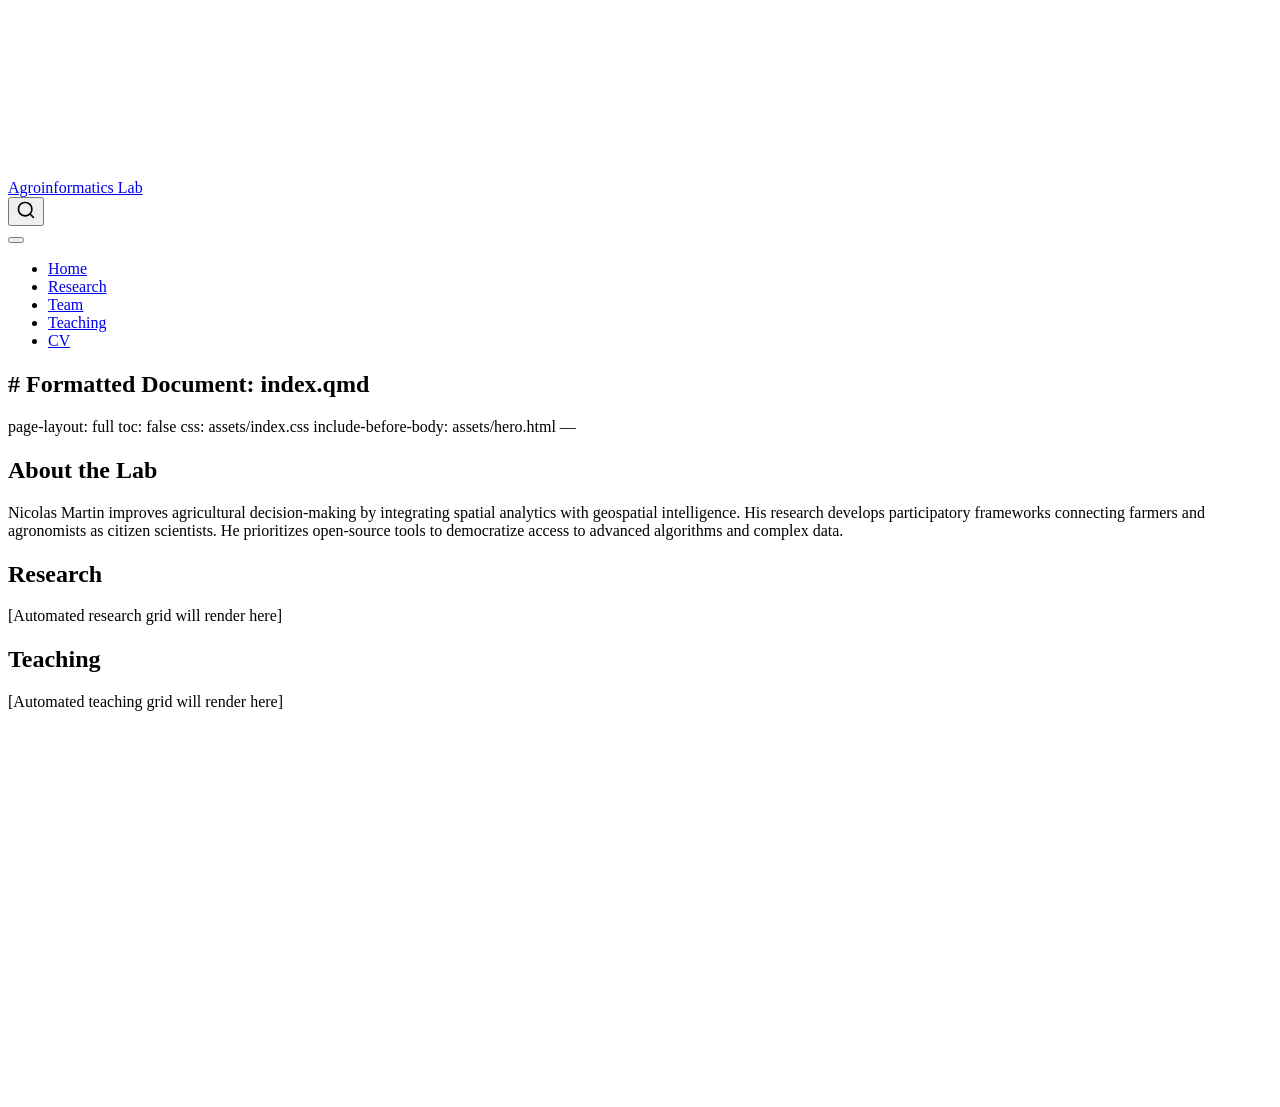
==== docs/research/index.html @ 97cd1a4d "Deploy completed Quarto architecture" ====
<!DOCTYPE html>
<html xmlns="http://www.w3.org/1999/xhtml" lang="en" xml:lang="en"><head>

<meta charset="utf-8">
<meta name="generator" content="quarto-1.8.27">

<meta name="viewport" content="width=device-width, initial-scale=1.0, user-scalable=yes">


<title>index – Agroinformatics Lab</title>
<style>
code{white-space: pre-wrap;}
span.smallcaps{font-variant: small-caps;}
div.columns{display: flex; gap: min(4vw, 1.5em);}
div.column{flex: auto; overflow-x: auto;}
div.hanging-indent{margin-left: 1.5em; text-indent: -1.5em;}
ul.task-list{list-style: none;}
ul.task-list li input[type="checkbox"] {
  width: 0.8em;
  margin: 0 0.8em 0.2em -1em; /* quarto-specific, see https://github.com/quarto-dev/quarto-cli/issues/4556 */ 
  vertical-align: middle;
}
</style>


<script src="../site_libs/quarto-nav/quarto-nav.js"></script>
<script src="../site_libs/quarto-nav/headroom.min.js"></script>
<script src="../site_libs/clipboard/clipboard.min.js"></script>
<script src="../site_libs/quarto-search/autocomplete.umd.js"></script>
<script src="../site_libs/quarto-search/fuse.min.js"></script>
<script src="../site_libs/quarto-search/quarto-search.js"></script>
<meta name="quarto:offset" content="../">
<script src="../site_libs/quarto-html/quarto.js" type="module"></script>
<script src="../site_libs/quarto-html/tabsets/tabsets.js" type="module"></script>
<script src="../site_libs/quarto-html/axe/axe-check.js" type="module"></script>
<script src="../site_libs/quarto-html/popper.min.js"></script>
<script src="../site_libs/quarto-html/tippy.umd.min.js"></script>
<script src="../site_libs/quarto-html/anchor.min.js"></script>
<link href="../site_libs/quarto-html/tippy.css" rel="stylesheet">
<link href="../site_libs/quarto-html/quarto-syntax-highlighting-ed96de9b727972fe78a7b5d16c58bf87.css" rel="stylesheet" id="quarto-text-highlighting-styles">
<script src="../site_libs/bootstrap/bootstrap.min.js"></script>
<link href="../site_libs/bootstrap/bootstrap-icons.css" rel="stylesheet">
<link href="../site_libs/bootstrap/bootstrap-5b4ad623e5705c0698d39aec6f10cf02.min.css" rel="stylesheet" append-hash="true" id="quarto-bootstrap" data-mode="light">
<script id="quarto-search-options" type="application/json">{
  "location": "navbar",
  "copy-button": false,
  "collapse-after": 3,
  "panel-placement": "end",
  "type": "overlay",
  "limit": 50,
  "keyboard-shortcut": [
    "f",
    "/",
    "s"
  ],
  "show-item-context": false,
  "language": {
    "search-no-results-text": "No results",
    "search-matching-documents-text": "matching documents",
    "search-copy-link-title": "Copy link to search",
    "search-hide-matches-text": "Hide additional matches",
    "search-more-match-text": "more match in this document",
    "search-more-matches-text": "more matches in this document",
    "search-clear-button-title": "Clear",
    "search-text-placeholder": "",
    "search-detached-cancel-button-title": "Cancel",
    "search-submit-button-title": "Submit",
    "search-label": "Search"
  }
}</script>
<style>html{ scroll-behavior: smooth; }</style>


<link rel="stylesheet" href="assets/index.css">
</head>

<body class="nav-fixed quarto-light">

<div id="quarto-search-results"></div>
  <header id="quarto-header" class="headroom fixed-top">
    <nav class="navbar navbar-expand-lg " data-bs-theme="dark">
      <div class="navbar-container container-fluid">
      <div class="navbar-brand-container mx-auto">
    <a class="navbar-brand" href="../index.html">
    <span class="navbar-title">Agroinformatics Lab</span>
    </a>
  </div>
            <div id="quarto-search" class="" title="Search"></div>
          <button class="navbar-toggler" type="button" data-bs-toggle="collapse" data-bs-target="#navbarCollapse" aria-controls="navbarCollapse" role="menu" aria-expanded="false" aria-label="Toggle navigation" onclick="if (window.quartoToggleHeadroom) { window.quartoToggleHeadroom(); }">
  <span class="navbar-toggler-icon"></span>
</button>
          <div class="collapse navbar-collapse" id="navbarCollapse">
            <ul class="navbar-nav navbar-nav-scroll me-auto">
  <li class="nav-item">
    <a class="nav-link" href="../index.html"> 
<span class="menu-text">Home</span></a>
  </li>  
  <li class="nav-item">
    <a class="nav-link active" href="../research/index.html" aria-current="page"> 
<span class="menu-text">Research</span></a>
  </li>  
  <li class="nav-item">
    <a class="nav-link" href="../team/index.html"> 
<span class="menu-text">Team</span></a>
  </li>  
  <li class="nav-item">
    <a class="nav-link" href="../teaching/index.qmd"> 
<span class="menu-text">Teaching</span></a>
  </li>  
  <li class="nav-item">
    <a class="nav-link" href="https://agroinformatics.github.io/cv_NFM/"> 
<span class="menu-text">CV</span></a>
  </li>  
</ul>
          </div> <!-- /navcollapse -->
            <div class="quarto-navbar-tools">
</div>
      </div> <!-- /container-fluid -->
    </nav>
</header>
<!-- content -->
<div id="quarto-content" class="quarto-container page-columns page-rows-contents page-layout-full page-navbar">
<!-- sidebar -->
<!-- margin-sidebar -->
    
<!-- main -->
<main class="content column-page" id="quarto-document-content"><header id="title-block-header" class="quarto-title-block"></header>




<section id="formatted-document-index.qmd" class="level2">
<h2 class="anchored" data-anchor-id="formatted-document-index.qmd"># Formatted Document: index.qmd</h2>
<p>page-layout: full toc: false css: assets/index.css include-before-body: assets/hero.html —</p>
</section>
<div class="section-band">
<section id="about-the-lab" class="level2 container">
<h2 class="anchored" data-anchor-id="about-the-lab">About the Lab</h2>
<p>Nicolas Martin improves agricultural decision-making by integrating spatial analytics with geospatial intelligence. His research develops participatory frameworks connecting farmers and agronomists as citizen scientists. He prioritizes open-source tools to democratize access to advanced algorithms and complex data.</p>
</section>
</div>
<div class="section-band">
<section id="research" class="level2 container">
<h2 class="anchored" data-anchor-id="research">Research</h2>
<p>[Automated research grid will render here]</p>
</section>
</div>
<div class="section-band">
<section id="teaching" class="level2 container">
<h2 class="anchored" data-anchor-id="teaching">Teaching</h2>
<p>[Automated teaching grid will render here]</p>
</section>
</div>



</main> <!-- /main -->
<script id="quarto-html-after-body" type="application/javascript">
  window.document.addEventListener("DOMContentLoaded", function (event) {
    const icon = "";
    const anchorJS = new window.AnchorJS();
    anchorJS.options = {
      placement: 'right',
      icon: icon
    };
    anchorJS.add('.anchored');
    const isCodeAnnotation = (el) => {
      for (const clz of el.classList) {
        if (clz.startsWith('code-annotation-')) {                     
          return true;
        }
      }
      return false;
    }
    const onCopySuccess = function(e) {
      // button target
      const button = e.trigger;
      // don't keep focus
      button.blur();
      // flash "checked"
      button.classList.add('code-copy-button-checked');
      var currentTitle = button.getAttribute("title");
      button.setAttribute("title", "Copied!");
      let tooltip;
      if (window.bootstrap) {
        button.setAttribute("data-bs-toggle", "tooltip");
        button.setAttribute("data-bs-placement", "left");
        button.setAttribute("data-bs-title", "Copied!");
        tooltip = new bootstrap.Tooltip(button, 
          { trigger: "manual", 
            customClass: "code-copy-button-tooltip",
            offset: [0, -8]});
        tooltip.show();    
      }
      setTimeout(function() {
        if (tooltip) {
          tooltip.hide();
          button.removeAttribute("data-bs-title");
          button.removeAttribute("data-bs-toggle");
          button.removeAttribute("data-bs-placement");
        }
        button.setAttribute("title", currentTitle);
        button.classList.remove('code-copy-button-checked');
      }, 1000);
      // clear code selection
      e.clearSelection();
    }
    const getTextToCopy = function(trigger) {
      const outerScaffold = trigger.parentElement.cloneNode(true);
      const codeEl = outerScaffold.querySelector('code');
      for (const childEl of codeEl.children) {
        if (isCodeAnnotation(childEl)) {
          childEl.remove();
        }
      }
      return codeEl.innerText;
    }
    const clipboard = new window.ClipboardJS('.code-copy-button:not([data-in-quarto-modal])', {
      text: getTextToCopy
    });
    clipboard.on('success', onCopySuccess);
    if (window.document.getElementById('quarto-embedded-source-code-modal')) {
      const clipboardModal = new window.ClipboardJS('.code-copy-button[data-in-quarto-modal]', {
        text: getTextToCopy,
        container: window.document.getElementById('quarto-embedded-source-code-modal')
      });
      clipboardModal.on('success', onCopySuccess);
    }
      var localhostRegex = new RegExp(/^(?:http|https):\/\/localhost\:?[0-9]*\//);
      var mailtoRegex = new RegExp(/^mailto:/);
        var filterRegex = new RegExp("https:\/\/agroinformatics\.github\.io\/agroinformatics\/");
      var isInternal = (href) => {
          return filterRegex.test(href) || localhostRegex.test(href) || mailtoRegex.test(href);
      }
      // Inspect non-navigation links and adorn them if external
     var links = window.document.querySelectorAll('a[href]:not(.nav-link):not(.navbar-brand):not(.toc-action):not(.sidebar-link):not(.sidebar-item-toggle):not(.pagination-link):not(.no-external):not([aria-hidden]):not(.dropdown-item):not(.quarto-navigation-tool):not(.about-link)');
      for (var i=0; i<links.length; i++) {
        const link = links[i];
        if (!isInternal(link.href)) {
          // undo the damage that might have been done by quarto-nav.js in the case of
          // links that we want to consider external
          if (link.dataset.originalHref !== undefined) {
            link.href = link.dataset.originalHref;
          }
        }
      }
    function tippyHover(el, contentFn, onTriggerFn, onUntriggerFn) {
      const config = {
        allowHTML: true,
        maxWidth: 500,
        delay: 100,
        arrow: false,
        appendTo: function(el) {
            return el.parentElement;
        },
        interactive: true,
        interactiveBorder: 10,
        theme: 'quarto',
        placement: 'bottom-start',
      };
      if (contentFn) {
        config.content = contentFn;
      }
      if (onTriggerFn) {
        config.onTrigger = onTriggerFn;
      }
      if (onUntriggerFn) {
        config.onUntrigger = onUntriggerFn;
      }
      window.tippy(el, config); 
    }
    const noterefs = window.document.querySelectorAll('a[role="doc-noteref"]');
    for (var i=0; i<noterefs.length; i++) {
      const ref = noterefs[i];
      tippyHover(ref, function() {
        // use id or data attribute instead here
        let href = ref.getAttribute('data-footnote-href') || ref.getAttribute('href');
        try { href = new URL(href).hash; } catch {}
        const id = href.replace(/^#\/?/, "");
        const note = window.document.getElementById(id);
        if (note) {
          return note.innerHTML;
        } else {
          return "";
        }
      });
    }
    const xrefs = window.document.querySelectorAll('a.quarto-xref');
    const processXRef = (id, note) => {
      // Strip column container classes
      const stripColumnClz = (el) => {
        el.classList.remove("page-full", "page-columns");
        if (el.children) {
          for (const child of el.children) {
            stripColumnClz(child);
          }
        }
      }
      stripColumnClz(note)
      if (id === null || id.startsWith('sec-')) {
        // Special case sections, only their first couple elements
        const container = document.createElement("div");
        if (note.children && note.children.length > 2) {
          container.appendChild(note.children[0].cloneNode(true));
          for (let i = 1; i < note.children.length; i++) {
            const child = note.children[i];
            if (child.tagName === "P" && child.innerText === "") {
              continue;
            } else {
              container.appendChild(child.cloneNode(true));
              break;
            }
          }
          if (window.Quarto?.typesetMath) {
            window.Quarto.typesetMath(container);
          }
          return container.innerHTML
        } else {
          if (window.Quarto?.typesetMath) {
            window.Quarto.typesetMath(note);
          }
          return note.innerHTML;
        }
      } else {
        // Remove any anchor links if they are present
        const anchorLink = note.querySelector('a.anchorjs-link');
        if (anchorLink) {
          anchorLink.remove();
        }
        if (window.Quarto?.typesetMath) {
          window.Quarto.typesetMath(note);
        }
        if (note.classList.contains("callout")) {
          return note.outerHTML;
        } else {
          return note.innerHTML;
        }
      }
    }
    for (var i=0; i<xrefs.length; i++) {
      const xref = xrefs[i];
      tippyHover(xref, undefined, function(instance) {
        instance.disable();
        let url = xref.getAttribute('href');
        let hash = undefined; 
        if (url.startsWith('#')) {
          hash = url;
        } else {
          try { hash = new URL(url).hash; } catch {}
        }
        if (hash) {
          const id = hash.replace(/^#\/?/, "");
          const note = window.document.getElementById(id);
          if (note !== null) {
            try {
              const html = processXRef(id, note.cloneNode(true));
              instance.setContent(html);
            } finally {
              instance.enable();
              instance.show();
            }
          } else {
            // See if we can fetch this
            fetch(url.split('#')[0])
            .then(res => res.text())
            .then(html => {
              const parser = new DOMParser();
              const htmlDoc = parser.parseFromString(html, "text/html");
              const note = htmlDoc.getElementById(id);
              if (note !== null) {
                const html = processXRef(id, note);
                instance.setContent(html);
              } 
            }).finally(() => {
              instance.enable();
              instance.show();
            });
          }
        } else {
          // See if we can fetch a full url (with no hash to target)
          // This is a special case and we should probably do some content thinning / targeting
          fetch(url)
          .then(res => res.text())
          .then(html => {
            const parser = new DOMParser();
            const htmlDoc = parser.parseFromString(html, "text/html");
            const note = htmlDoc.querySelector('main.content');
            if (note !== null) {
              // This should only happen for chapter cross references
              // (since there is no id in the URL)
              // remove the first header
              if (note.children.length > 0 && note.children[0].tagName === "HEADER") {
                note.children[0].remove();
              }
              const html = processXRef(null, note);
              instance.setContent(html);
            } 
          }).finally(() => {
            instance.enable();
            instance.show();
          });
        }
      }, function(instance) {
      });
    }
        let selectedAnnoteEl;
        const selectorForAnnotation = ( cell, annotation) => {
          let cellAttr = 'data-code-cell="' + cell + '"';
          let lineAttr = 'data-code-annotation="' +  annotation + '"';
          const selector = 'span[' + cellAttr + '][' + lineAttr + ']';
          return selector;
        }
        const selectCodeLines = (annoteEl) => {
          const doc = window.document;
          const targetCell = annoteEl.getAttribute("data-target-cell");
          const targetAnnotation = annoteEl.getAttribute("data-target-annotation");
          const annoteSpan = window.document.querySelector(selectorForAnnotation(targetCell, targetAnnotation));
          const lines = annoteSpan.getAttribute("data-code-lines").split(",");
          const lineIds = lines.map((line) => {
            return targetCell + "-" + line;
          })
          let top = null;
          let height = null;
          let parent = null;
          if (lineIds.length > 0) {
              //compute the position of the single el (top and bottom and make a div)
              const el = window.document.getElementById(lineIds[0]);
              top = el.offsetTop;
              height = el.offsetHeight;
              parent = el.parentElement.parentElement;
            if (lineIds.length > 1) {
              const lastEl = window.document.getElementById(lineIds[lineIds.length - 1]);
              const bottom = lastEl.offsetTop + lastEl.offsetHeight;
              height = bottom - top;
            }
            if (top !== null && height !== null && parent !== null) {
              // cook up a div (if necessary) and position it 
              let div = window.document.getElementById("code-annotation-line-highlight");
              if (div === null) {
                div = window.document.createElement("div");
                div.setAttribute("id", "code-annotation-line-highlight");
                div.style.position = 'absolute';
                parent.appendChild(div);
              }
              div.style.top = top - 2 + "px";
              div.style.height = height + 4 + "px";
              div.style.left = 0;
              let gutterDiv = window.document.getElementById("code-annotation-line-highlight-gutter");
              if (gutterDiv === null) {
                gutterDiv = window.document.createElement("div");
                gutterDiv.setAttribute("id", "code-annotation-line-highlight-gutter");
                gutterDiv.style.position = 'absolute';
                const codeCell = window.document.getElementById(targetCell);
                const gutter = codeCell.querySelector('.code-annotation-gutter');
                gutter.appendChild(gutterDiv);
              }
              gutterDiv.style.top = top - 2 + "px";
              gutterDiv.style.height = height + 4 + "px";
            }
            selectedAnnoteEl = annoteEl;
          }
        };
        const unselectCodeLines = () => {
          const elementsIds = ["code-annotation-line-highlight", "code-annotation-line-highlight-gutter"];
          elementsIds.forEach((elId) => {
            const div = window.document.getElementById(elId);
            if (div) {
              div.remove();
            }
          });
          selectedAnnoteEl = undefined;
        };
          // Handle positioning of the toggle
      window.addEventListener(
        "resize",
        throttle(() => {
          elRect = undefined;
          if (selectedAnnoteEl) {
            selectCodeLines(selectedAnnoteEl);
          }
        }, 10)
      );
      function throttle(fn, ms) {
      let throttle = false;
      let timer;
        return (...args) => {
          if(!throttle) { // first call gets through
              fn.apply(this, args);
              throttle = true;
          } else { // all the others get throttled
              if(timer) clearTimeout(timer); // cancel #2
              timer = setTimeout(() => {
                fn.apply(this, args);
                timer = throttle = false;
              }, ms);
          }
        };
      }
        // Attach click handler to the DT
        const annoteDls = window.document.querySelectorAll('dt[data-target-cell]');
        for (const annoteDlNode of annoteDls) {
          annoteDlNode.addEventListener('click', (event) => {
            const clickedEl = event.target;
            if (clickedEl !== selectedAnnoteEl) {
              unselectCodeLines();
              const activeEl = window.document.querySelector('dt[data-target-cell].code-annotation-active');
              if (activeEl) {
                activeEl.classList.remove('code-annotation-active');
              }
              selectCodeLines(clickedEl);
              clickedEl.classList.add('code-annotation-active');
            } else {
              // Unselect the line
              unselectCodeLines();
              clickedEl.classList.remove('code-annotation-active');
            }
          });
        }
    const findCites = (el) => {
      const parentEl = el.parentElement;
      if (parentEl) {
        const cites = parentEl.dataset.cites;
        if (cites) {
          return {
            el,
            cites: cites.split(' ')
          };
        } else {
          return findCites(el.parentElement)
        }
      } else {
        return undefined;
      }
    };
    var bibliorefs = window.document.querySelectorAll('a[role="doc-biblioref"]');
    for (var i=0; i<bibliorefs.length; i++) {
      const ref = bibliorefs[i];
      const citeInfo = findCites(ref);
      if (citeInfo) {
        tippyHover(citeInfo.el, function() {
          var popup = window.document.createElement('div');
          citeInfo.cites.forEach(function(cite) {
            var citeDiv = window.document.createElement('div');
            citeDiv.classList.add('hanging-indent');
            citeDiv.classList.add('csl-entry');
            var biblioDiv = window.document.getElementById('ref-' + cite);
            if (biblioDiv) {
              citeDiv.innerHTML = biblioDiv.innerHTML;
            }
            popup.appendChild(citeDiv);
          });
          return popup.innerHTML;
        });
      }
    }
  });
  </script>
</div> <!-- /content -->




<script src="../site_libs/quarto-html/zenscroll-min.js"></script>
</body></html>
---- docs/site_libs/quarto-html/tippy.css ----
.tippy-box[data-animation=fade][data-state=hidden]{opacity:0}[data-tippy-root]{max-width:calc(100vw - 10px)}.tippy-box{position:relative;background-color:#333;color:#fff;border-radius:4px;font-size:14px;line-height:1.4;white-space:normal;outline:0;transition-property:transform,visibility,opacity}.tippy-box[data-placement^=top]>.tippy-arrow{bottom:0}.tippy-box[data-placement^=top]>.tippy-arrow:before{bottom:-7px;left:0;border-width:8px 8px 0;border-top-color:initial;transform-origin:center top}.tippy-box[data-placement^=bottom]>.tippy-arrow{top:0}.tippy-box[data-placement^=bottom]>.tippy-arrow:before{top:-7px;left:0;border-width:0 8px 8px;border-bottom-color:initial;transform-origin:center bottom}.tippy-box[data-placement^=left]>.tippy-arrow{right:0}.tippy-box[data-placement^=left]>.tippy-arrow:before{border-width:8px 0 8px 8px;border-left-color:initial;right:-7px;transform-origin:center left}.tippy-box[data-placement^=right]>.tippy-arrow{left:0}.tippy-box[data-placement^=right]>.tippy-arrow:before{left:-7px;border-width:8px 8px 8px 0;border-right-color:initial;transform-origin:center right}.tippy-box[data-inertia][data-state=visible]{transition-timing-function:cubic-bezier(.54,1.5,.38,1.11)}.tippy-arrow{width:16px;height:16px;color:#333}.tippy-arrow:before{content:"";position:absolute;border-color:transparent;border-style:solid}.tippy-content{position:relative;padding:5px 9px;z-index:1}
---- docs/site_libs/quarto-html/quarto-syntax-highlighting-ed96de9b727972fe78a7b5d16c58bf87.css ----
/* quarto syntax highlight colors */
:root {
  --quarto-hl-ot-color: #003B4F;
  --quarto-hl-at-color: #657422;
  --quarto-hl-ss-color: #20794D;
  --quarto-hl-an-color: #5E5E5E;
  --quarto-hl-fu-color: #4758AB;
  --quarto-hl-st-color: #20794D;
  --quarto-hl-cf-color: #003B4F;
  --quarto-hl-op-color: #5E5E5E;
  --quarto-hl-er-color: #AD0000;
  --quarto-hl-bn-color: #AD0000;
  --quarto-hl-al-color: #AD0000;
  --quarto-hl-va-color: #111111;
  --quarto-hl-bu-color: inherit;
  --quarto-hl-ex-color: inherit;
  --quarto-hl-pp-color: #AD0000;
  --quarto-hl-in-color: #5E5E5E;
  --quarto-hl-vs-color: #20794D;
  --quarto-hl-wa-color: #5E5E5E;
  --quarto-hl-do-color: #5E5E5E;
  --quarto-hl-im-color: #00769E;
  --quarto-hl-ch-color: #20794D;
  --quarto-hl-dt-color: #AD0000;
  --quarto-hl-fl-color: #AD0000;
  --quarto-hl-co-color: #5E5E5E;
  --quarto-hl-cv-color: #5E5E5E;
  --quarto-hl-cn-color: #8f5902;
  --quarto-hl-sc-color: #5E5E5E;
  --quarto-hl-dv-color: #AD0000;
  --quarto-hl-kw-color: #003B4F;
}

/* other quarto variables */
:root {
  --quarto-font-monospace: SFMono-Regular, Menlo, Monaco, Consolas, "Liberation Mono", "Courier New", monospace;
}

/* syntax highlight based on Pandoc's rules */
pre > code.sourceCode > span {
  color: #003B4F;
}

code.sourceCode > span {
  color: #003B4F;
}

div.sourceCode,
div.sourceCode pre.sourceCode {
  color: #003B4F;
}

/* Normal */
code span {
  color: #003B4F;
}

/* Alert */
code span.al {
  color: #AD0000;
  font-style: inherit;
}

/* Annotation */
code span.an {
  color: #5E5E5E;
  font-style: inherit;
}

/* Attribute */
code span.at {
  color: #657422;
  font-style: inherit;
}

/* BaseN */
code span.bn {
  color: #AD0000;
  font-style: inherit;
}

/* BuiltIn */
code span.bu {
  font-style: inherit;
}

/* ControlFlow */
code span.cf {
  color: #003B4F;
  font-weight: bold;
  font-style: inherit;
}

/* Char */
code span.ch {
  color: #20794D;
  font-style: inherit;
}

/* Constant */
code span.cn {
  color: #8f5902;
  font-style: inherit;
}

/* Comment */
code span.co {
  color: #5E5E5E;
  font-style: inherit;
}

/* CommentVar */
code span.cv {
  color: #5E5E5E;
  font-style: italic;
}

/* Documentation */
code span.do {
  color: #5E5E5E;
  font-style: italic;
}

/* DataType */
code span.dt {
  color: #AD0000;
  font-style: inherit;
}

/* DecVal */
code span.dv {
  color: #AD0000;
  font-style: inherit;
}

/* Error */
code span.er {
  color: #AD0000;
  font-style: inherit;
}

/* Extension */
code span.ex {
  font-style: inherit;
}

/* Float */
code span.fl {
  color: #AD0000;
  font-style: inherit;
}

/* Function */
code span.fu {
  color: #4758AB;
  font-style: inherit;
}

/* Import */
code span.im {
  color: #00769E;
  font-style: inherit;
}

/* Information */
code span.in {
  color: #5E5E5E;
  font-style: inherit;
}

/* Keyword */
code span.kw {
  color: #003B4F;
  font-weight: bold;
  font-style: inherit;
}

/* Operator */
code span.op {
  color: #5E5E5E;
  font-style: inherit;
}

/* Other */
code span.ot {
  color: #003B4F;
  font-style: inherit;
}

/* Preprocessor */
code span.pp {
  color: #AD0000;
  font-style: inherit;
}

/* SpecialChar */
code span.sc {
  color: #5E5E5E;
  font-style: inherit;
}

/* SpecialString */
code span.ss {
  color: #20794D;
  font-style: inherit;
}

/* String */
code span.st {
  color: #20794D;
  font-style: inherit;
}

/* Variable */
code span.va {
  color: #111111;
  font-style: inherit;
}

/* VerbatimString */
code span.vs {
  color: #20794D;
  font-style: inherit;
}

/* Warning */
code span.wa {
  color: #5E5E5E;
  font-style: italic;
}

.prevent-inlining {
  content: "</";
}

/*# sourceMappingURL=0920dd6d7437995b8cdf7429764427b1.css.map */
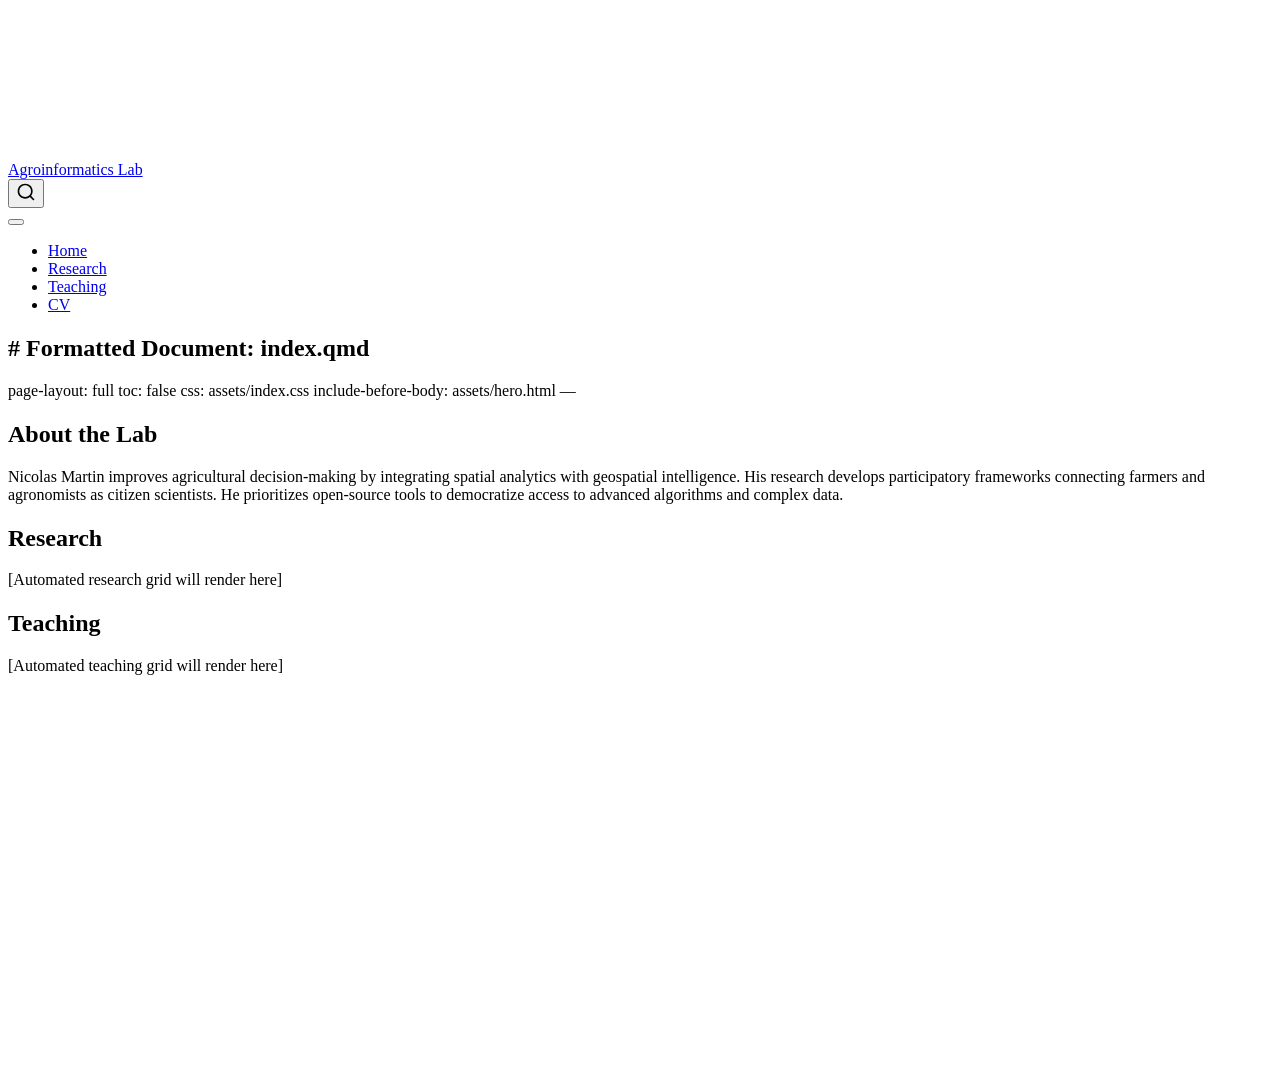
==== commit 707e348a: "Deploy clean Quarto build" ====
--- a/docs/research/index.html
+++ b/docs/research/index.html
@@ -92,23 +92,19 @@
           <div class="collapse navbar-collapse" id="navbarCollapse">
             <ul class="navbar-nav navbar-nav-scroll me-auto">
   <li class="nav-item">
-    <a class="nav-link" href="../index.html"> 
+    <a class="nav-link" href="//index.html"> 
 <span class="menu-text">Home</span></a>
   </li>  
   <li class="nav-item">
-    <a class="nav-link active" href="../research/index.html" aria-current="page"> 
+    <a class="nav-link" href="//research/index.html"> 
 <span class="menu-text">Research</span></a>
   </li>  
   <li class="nav-item">
-    <a class="nav-link" href="../team/index.html"> 
-<span class="menu-text">Team</span></a>
-  </li>  
-  <li class="nav-item">
-    <a class="nav-link" href="../teaching/index.qmd"> 
+    <a class="nav-link" href="//teaching/index.html"> 
 <span class="menu-text">Teaching</span></a>
   </li>  
   <li class="nav-item">
-    <a class="nav-link" href="https://agroinformatics.github.io/cv_NFM/"> 
+    <a class="nav-link" href="../cv.qmd"> 
 <span class="menu-text">CV</span></a>
   </li>  
 </ul>
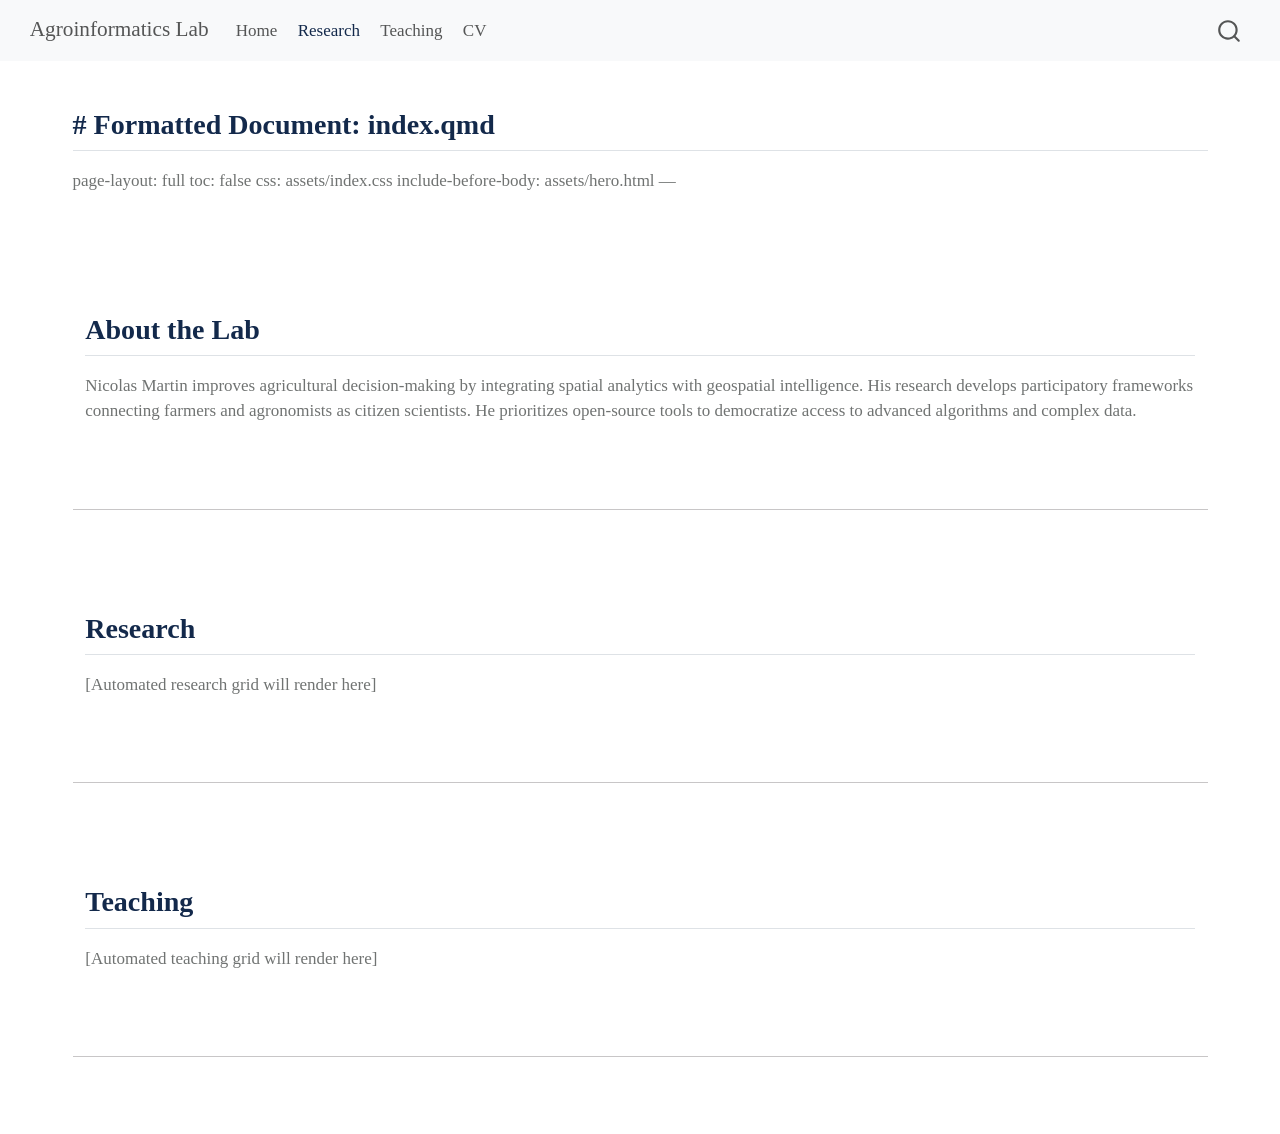
==== commit d3b4bafd: "Migrate color matrix to SCSS and restore build" ====
--- a/docs/research/index.html
+++ b/docs/research/index.html
@@ -37,10 +37,14 @@
 <script src="../site_libs/quarto-html/tippy.umd.min.js"></script>
 <script src="../site_libs/quarto-html/anchor.min.js"></script>
 <link href="../site_libs/quarto-html/tippy.css" rel="stylesheet">
-<link href="../site_libs/quarto-html/quarto-syntax-highlighting-ed96de9b727972fe78a7b5d16c58bf87.css" rel="stylesheet" id="quarto-text-highlighting-styles">
+<link href="../site_libs/quarto-html/quarto-syntax-highlighting-ed96de9b727972fe78a7b5d16c58bf87.css" rel="stylesheet" class="quarto-color-scheme" id="quarto-text-highlighting-styles">
+<link href="../site_libs/quarto-html/quarto-syntax-highlighting-dark-4d9afe2b8d18ee9fa5d0d57b5ed4214d.css" rel="stylesheet" class="quarto-color-scheme quarto-color-alternate" id="quarto-text-highlighting-styles">
+<link href="../site_libs/quarto-html/quarto-syntax-highlighting-ed96de9b727972fe78a7b5d16c58bf87.css" rel="stylesheet" class="quarto-color-scheme-extra" id="quarto-text-highlighting-styles">
 <script src="../site_libs/bootstrap/bootstrap.min.js"></script>
 <link href="../site_libs/bootstrap/bootstrap-icons.css" rel="stylesheet">
-<link href="../site_libs/bootstrap/bootstrap-5b4ad623e5705c0698d39aec6f10cf02.min.css" rel="stylesheet" append-hash="true" id="quarto-bootstrap" data-mode="light">
+<link href="../site_libs/bootstrap/bootstrap-f86c1df57e2f33e28071ae39656c592e.min.css" rel="stylesheet" append-hash="true" class="quarto-color-scheme" id="quarto-bootstrap" data-mode="light">
+<link href="../site_libs/bootstrap/bootstrap-dark-f86c1df57e2f33e28071ae39656c592e.min.css" rel="stylesheet" append-hash="true" class="quarto-color-scheme quarto-color-alternate" id="quarto-bootstrap" data-mode="light">
+<link href="../site_libs/bootstrap/bootstrap-f86c1df57e2f33e28071ae39656c592e.min.css" rel="stylesheet" append-hash="true" class="quarto-color-scheme-extra" id="quarto-bootstrap" data-mode="light">
 <script id="quarto-search-options" type="application/json">{
   "location": "navbar",
   "copy-button": false,
@@ -92,15 +96,15 @@
           <div class="collapse navbar-collapse" id="navbarCollapse">
             <ul class="navbar-nav navbar-nav-scroll me-auto">
   <li class="nav-item">
-    <a class="nav-link" href="//index.html"> 
+    <a class="nav-link" href="../index.html"> 
 <span class="menu-text">Home</span></a>
   </li>  
   <li class="nav-item">
-    <a class="nav-link" href="//research/index.html"> 
+    <a class="nav-link active" href="../research/index.html" aria-current="page"> 
 <span class="menu-text">Research</span></a>
   </li>  
   <li class="nav-item">
-    <a class="nav-link" href="//teaching/index.html"> 
+    <a class="nav-link" href="../teaching/index.html"> 
 <span class="menu-text">Teaching</span></a>
   </li>  
   <li class="nav-item">
--- a/docs/site_libs/quarto-html/quarto-syntax-highlighting-dark-4d9afe2b8d18ee9fa5d0d57b5ed4214d.css
+++ b/docs/site_libs/quarto-html/quarto-syntax-highlighting-dark-4d9afe2b8d18ee9fa5d0d57b5ed4214d.css
@@ -0,0 +1,219 @@
+/* quarto syntax highlight colors */
+:root {
+  --quarto-hl-al-color: #f07178;
+  --quarto-hl-an-color: #d4d0ab;
+  --quarto-hl-at-color: #00e0e0;
+  --quarto-hl-bn-color: #d4d0ab;
+  --quarto-hl-bu-color: #abe338;
+  --quarto-hl-ch-color: #abe338;
+  --quarto-hl-co-color: #f8f8f2;
+  --quarto-hl-cv-color: #ffd700;
+  --quarto-hl-cn-color: #ffd700;
+  --quarto-hl-cf-color: #ffa07a;
+  --quarto-hl-dt-color: #ffa07a;
+  --quarto-hl-dv-color: #d4d0ab;
+  --quarto-hl-do-color: #f8f8f2;
+  --quarto-hl-er-color: #f07178;
+  --quarto-hl-ex-color: #00e0e0;
+  --quarto-hl-fl-color: #d4d0ab;
+  --quarto-hl-fu-color: #ffa07a;
+  --quarto-hl-im-color: #abe338;
+  --quarto-hl-in-color: #d4d0ab;
+  --quarto-hl-kw-color: #ffa07a;
+  --quarto-hl-op-color: #ffa07a;
+  --quarto-hl-ot-color: #00e0e0;
+  --quarto-hl-pp-color: #dcc6e0;
+  --quarto-hl-re-color: #00e0e0;
+  --quarto-hl-sc-color: #abe338;
+  --quarto-hl-ss-color: #abe338;
+  --quarto-hl-st-color: #abe338;
+  --quarto-hl-va-color: #00e0e0;
+  --quarto-hl-vs-color: #abe338;
+  --quarto-hl-wa-color: #dcc6e0;
+}
+
+/* other quarto variables */
+:root {
+  --quarto-font-monospace: SFMono-Regular, Menlo, Monaco, Consolas, "Liberation Mono", "Courier New", monospace;
+}
+
+/* syntax highlight based on Pandoc's rules */
+pre > code.sourceCode > span {
+  color: #f8f8f2;
+}
+
+code.sourceCode > span {
+  color: #f8f8f2;
+}
+
+div.sourceCode,
+div.sourceCode pre.sourceCode {
+  color: #f8f8f2;
+}
+
+/* Normal */
+code span {
+  color: #f8f8f2;
+}
+
+/* Alert */
+code span.al {
+  color: #f07178;
+}
+
+/* Annotation */
+code span.an {
+  color: #d4d0ab;
+}
+
+/* Attribute */
+code span.at {
+  color: #00e0e0;
+}
+
+/* BaseN */
+code span.bn {
+  color: #d4d0ab;
+}
+
+/* BuiltIn */
+code span.bu {
+  color: #abe338;
+}
+
+/* ControlFlow */
+code span.cf {
+  font-weight: bold;
+  color: #ffa07a;
+}
+
+/* Char */
+code span.ch {
+  color: #abe338;
+}
+
+/* Constant */
+code span.cn {
+  color: #ffd700;
+}
+
+/* Comment */
+code span.co {
+  font-style: italic;
+  color: #f8f8f2;
+}
+
+/* CommentVar */
+code span.cv {
+  color: #ffd700;
+}
+
+/* Documentation */
+code span.do {
+  color: #f8f8f2;
+}
+
+/* DataType */
+code span.dt {
+  color: #ffa07a;
+}
+
+/* DecVal */
+code span.dv {
+  color: #d4d0ab;
+}
+
+/* Error */
+code span.er {
+  color: #f07178;
+  text-decoration: underline;
+}
+
+/* Extension */
+code span.ex {
+  font-weight: bold;
+  color: #00e0e0;
+}
+
+/* Float */
+code span.fl {
+  color: #d4d0ab;
+}
+
+/* Function */
+code span.fu {
+  color: #ffa07a;
+}
+
+/* Import */
+code span.im {
+  color: #abe338;
+}
+
+/* Information */
+code span.in {
+  color: #d4d0ab;
+}
+
+/* Keyword */
+code span.kw {
+  font-weight: bold;
+  color: #ffa07a;
+}
+
+/* Operator */
+code span.op {
+  color: #ffa07a;
+}
+
+/* Other */
+code span.ot {
+  color: #00e0e0;
+}
+
+/* Preprocessor */
+code span.pp {
+  color: #dcc6e0;
+}
+
+/* RegionMarker */
+code span.re {
+  background-color: #f8f8f2;
+  color: #00e0e0;
+}
+
+/* SpecialChar */
+code span.sc {
+  color: #abe338;
+}
+
+/* SpecialString */
+code span.ss {
+  color: #abe338;
+}
+
+/* String */
+code span.st {
+  color: #abe338;
+}
+
+/* Variable */
+code span.va {
+  color: #00e0e0;
+}
+
+/* VerbatimString */
+code span.vs {
+  color: #abe338;
+}
+
+/* Warning */
+code span.wa {
+  color: #dcc6e0;
+}
+
+.prevent-inlining {
+  content: "</";
+}
+
+/*# sourceMappingURL=86edf53ecdff796acf02dbceed379426.css.map */
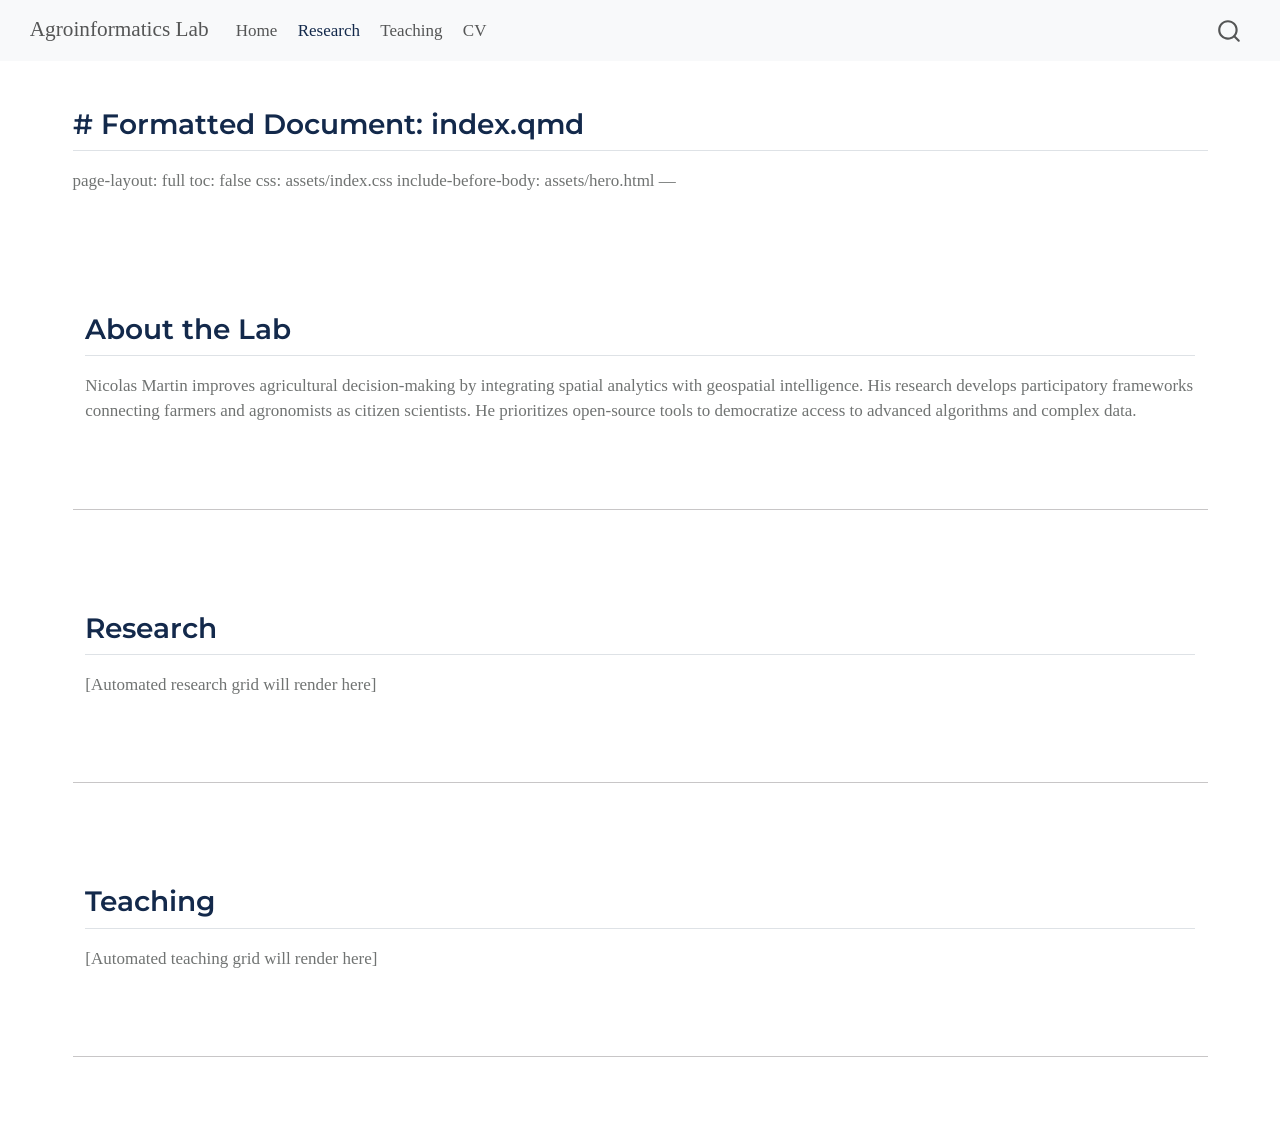
==== commit eed8c9c1: "Fix file paths and populate missing metadata" ====
--- a/docs/research/index.html
+++ b/docs/research/index.html
@@ -42,9 +42,9 @@
 <link href="../site_libs/quarto-html/quarto-syntax-highlighting-ed96de9b727972fe78a7b5d16c58bf87.css" rel="stylesheet" class="quarto-color-scheme-extra" id="quarto-text-highlighting-styles">
 <script src="../site_libs/bootstrap/bootstrap.min.js"></script>
 <link href="../site_libs/bootstrap/bootstrap-icons.css" rel="stylesheet">
-<link href="../site_libs/bootstrap/bootstrap-f86c1df57e2f33e28071ae39656c592e.min.css" rel="stylesheet" append-hash="true" class="quarto-color-scheme" id="quarto-bootstrap" data-mode="light">
-<link href="../site_libs/bootstrap/bootstrap-dark-f86c1df57e2f33e28071ae39656c592e.min.css" rel="stylesheet" append-hash="true" class="quarto-color-scheme quarto-color-alternate" id="quarto-bootstrap" data-mode="light">
-<link href="../site_libs/bootstrap/bootstrap-f86c1df57e2f33e28071ae39656c592e.min.css" rel="stylesheet" append-hash="true" class="quarto-color-scheme-extra" id="quarto-bootstrap" data-mode="light">
+<link href="../site_libs/bootstrap/bootstrap-45a949c8b38bfdd632635e60168e59ac.min.css" rel="stylesheet" append-hash="true" class="quarto-color-scheme" id="quarto-bootstrap" data-mode="light">
+<link href="../site_libs/bootstrap/bootstrap-dark-45a949c8b38bfdd632635e60168e59ac.min.css" rel="stylesheet" append-hash="true" class="quarto-color-scheme quarto-color-alternate" id="quarto-bootstrap" data-mode="light">
+<link href="../site_libs/bootstrap/bootstrap-45a949c8b38bfdd632635e60168e59ac.min.css" rel="stylesheet" append-hash="true" class="quarto-color-scheme-extra" id="quarto-bootstrap" data-mode="light">
 <script id="quarto-search-options" type="application/json">{
   "location": "navbar",
   "copy-button": false,
